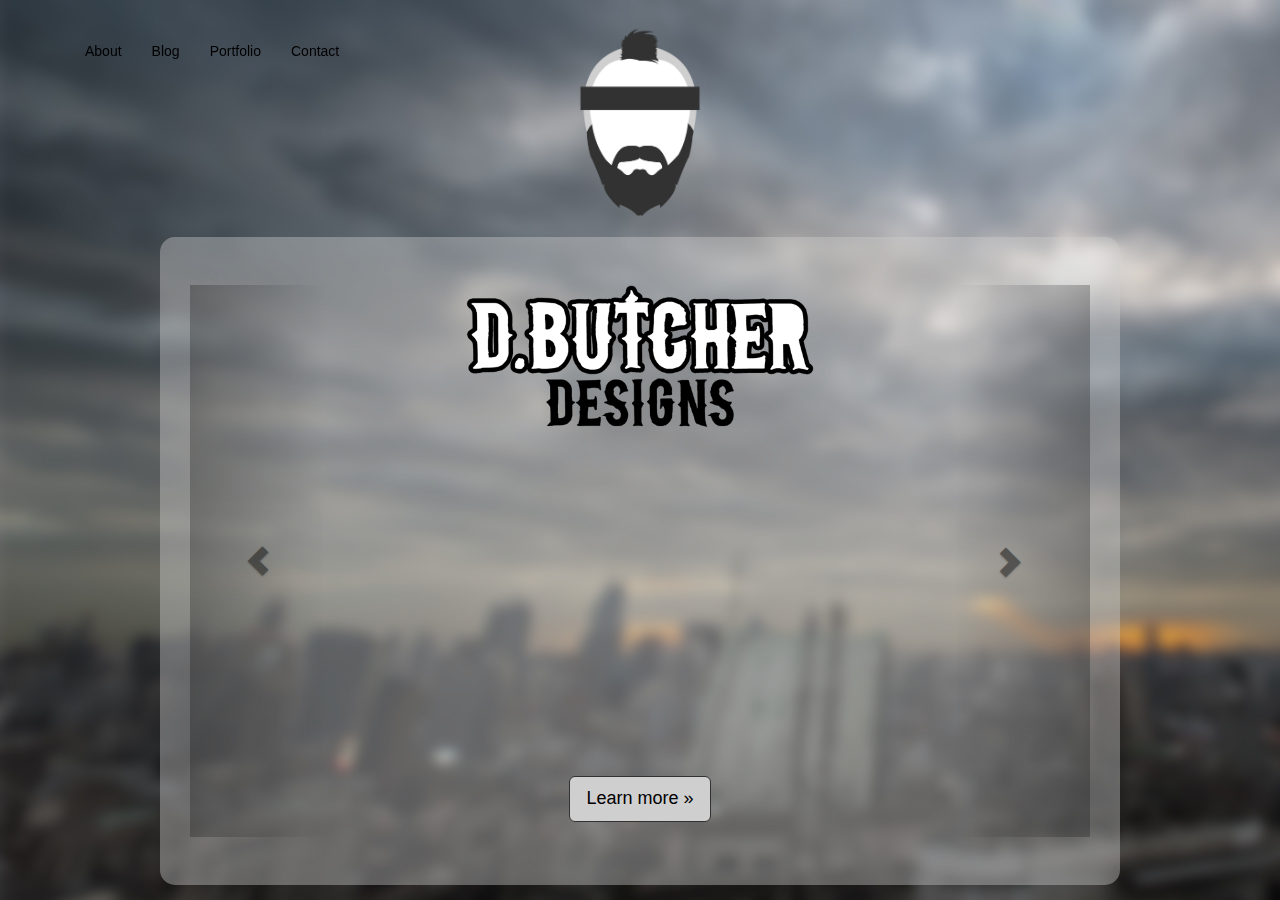
==== index.html @ bbd1db91 "17" ====
<!DOCTYPE html>
<html lang="en">
  <head>
    <meta charset="utf-8">
    <meta http-equiv="X-UA-Compatible" content="IE=edge">
    <meta name="viewport" content="width=device-width, initial-scale=1">
    <meta name="description" content="">
    <meta name="author" content="">
    <link rel="shortcut icon" href="img/icon.png">

    <title>Starter Template for Bootstrap</title>

    <!-- Bootstrap core CSS -->
    <link href="css/bootstrap.min.css" rel="stylesheet">

    <!-- Custom styles for this template -->
    <link href="css/style.css" rel="stylesheet">

    <!-- Just for debugging purposes. Don't actually copy this line! -->
    <!--[if lt IE 9]><script src="../../assets/js/ie8-responsive-file-warning.js"></script><![endif]-->

    <!-- HTML5 shim and Respond.js IE8 support of HTML5 elements and media queries -->
    <!--[if lt IE 9]>
      <script src="https://oss.maxcdn.com/libs/html5shiv/3.7.0/html5shiv.js"></script>
      <script src="https://oss.maxcdn.com/libs/respond.js/1.4.2/respond.min.js"></script>
    <![endif]-->
  </head>
  <body class="cover">
    <div class="navbar">
      <div class="coverlogo"><img src="img/logo.png"></div>

    </div>
    <div class="navbar navbar-inverse navbar-fixed-top navbar-right" role="navigation">
      <div class="container">
        <div class="collapse navbar-collapse">
          <ul class="nav navbar-nav">
            <li><a href="about.html">About</a></li>
            <li><a href="#">Blog</a></li>
            <li><a href="#about">Portfolio</a></li>
            <li><a href="#contact">Contact</a></li>
          </ul>
        </div><!--/.nav-collapse -->
      </div>
    </div>

    <div class="jumbotron">
      <div class="cover-carousel">
      <div id="carousel-1" class="carousel slide" data-ride="carousel">
        <div class="carousel-inner">
          <div class="item active">
            <div class="container">
              <a href="about.html"><div class="coverbodylogo"><img src="img/header.png"></div></a>
              <div class="video"><iframe width="560" height="315" src="//www.youtube.com/embed/ZTz8KpIZlds" frameborder="0" allowfullscreen></iframe></div>              
              <p><a href="about.html" class="btn btn-primary btn-lg" role="button">Learn more &raquo;</a></p>
            </div>
          </div>      
          <div class="item">
              <img src="img/carosel.png" alt="Second slide">
                <div class="container">
                  <div class="carousel-caption">
                      <h1>Blog</h1>
                      <p>Lorem ipsum dolor sit amet, consectetur adipiscing elit. Integer nec odio. Praesent libero. Sed cursus ante dapibus diam. Sed nisi. Nulla quis sem at nibh elementum imperdiet. Duis sagittis ipsum. Praesent mauris. Fusce nec tellus sed augue semper porta. Mauris massa.</p>
                      <p><a href="blog.html" class="btn btn-primary btn-lg" role="button">Blog&raquo;</a></p>
                  </div>
                </div>
            </div>
            <div class="item">
              <img src="img/carosel.png" alt="Third slide">
              <div class="container">
                  <div class="carousel-caption">
                    <h1>Portfolio</h1>
                    <p>Lorem ipsum dolor sit amet, consectetur adipiscing elit. Integer nec odio. Praesent libero. Sed cursus ante dapibus diam. Sed nisi. Nulla quis sem at nibh elementum imperdiet. Duis sagittis ipsum. Praesent mauris. Fusce nec tellus sed augue semper porta. Mauris massa.</p>
                    <p><a href="portfolio.html" class="btn btn-primary btn-lg" role="button">Portfolio&raquo;</a></p>
                  </div>
                </div>
            </div>
        </div>
          <a class="left carousel-control" href="#carousel-1" data-slide="prev"><span class="glyphicon glyphicon-chevron-left"></span></a>
          <a class="right carousel-control" href="#carousel-1" data-slide="next"><span class="glyphicon glyphicon-chevron-right"></span></a>
      </div>
  </div>
    </div>
  

   


    <!-- Bootstrap core JavaScript
    ================================================== -->
    <!-- Placed at the end of the document so the pages load faster -->
    <script src="https://ajax.googleapis.com/ajax/libs/jquery/1.11.0/jquery.min.js"></script>
    <script src="js/bootstrap.min.js"></script>
  </body>
</html>
---- css/style.css ----
.navbar {
	background: none;
	border: none;
	padding-top: 2%;
}

.cover {
	background: url(../img/bg.jpg) fixed no-repeat;
}

body {
	background-color: #cfcfcf;
}

a, a:visited {
	color: #000 !important;
	transition: all .5s ease .1s;
}

a:hover {
	color: #fff !important;
	text-shadow: 2px 2px 2px #000;
}

.logo {
	margin: 0 auto; 
	width: 20%;
}

img {
	width: 100%;

}

.jumbotron {
	background-color: rgba(207,207,207,.4);
	color: #000;
	text-align: center;
	margin: 0 auto;
	width: 75%;
	border-radius: 15px;
}

.btn-primary {
	background-color: #cfcfcf;
	border-color: rgb(50, 50, 50);
	transition: all .5s ease .1s;
}

.btn-primary:hover {
	background-color: rgb(50, 50, 50);
	color: #fff !important;
	border-color: #cfcfcf;
}

.bodylogo {
	width: 15%;
	margin: 0 auto;
}

.coverbodylogo {
	width: 40%;
	margin: 0 auto;
	padding-bottom: 3%;
}

.coverlogo {
	width: 10%;
	margin: 0 auto;
}

.about {
	width: 15%;
	margin: 0 auto;
	padding-top: 15%;
}

.content {
	padding: 5%;
	background: url(../img/aboutbg.jpg) fixed no-repeat;
}

.navpage {
	background-color: #cfcfcf;
}
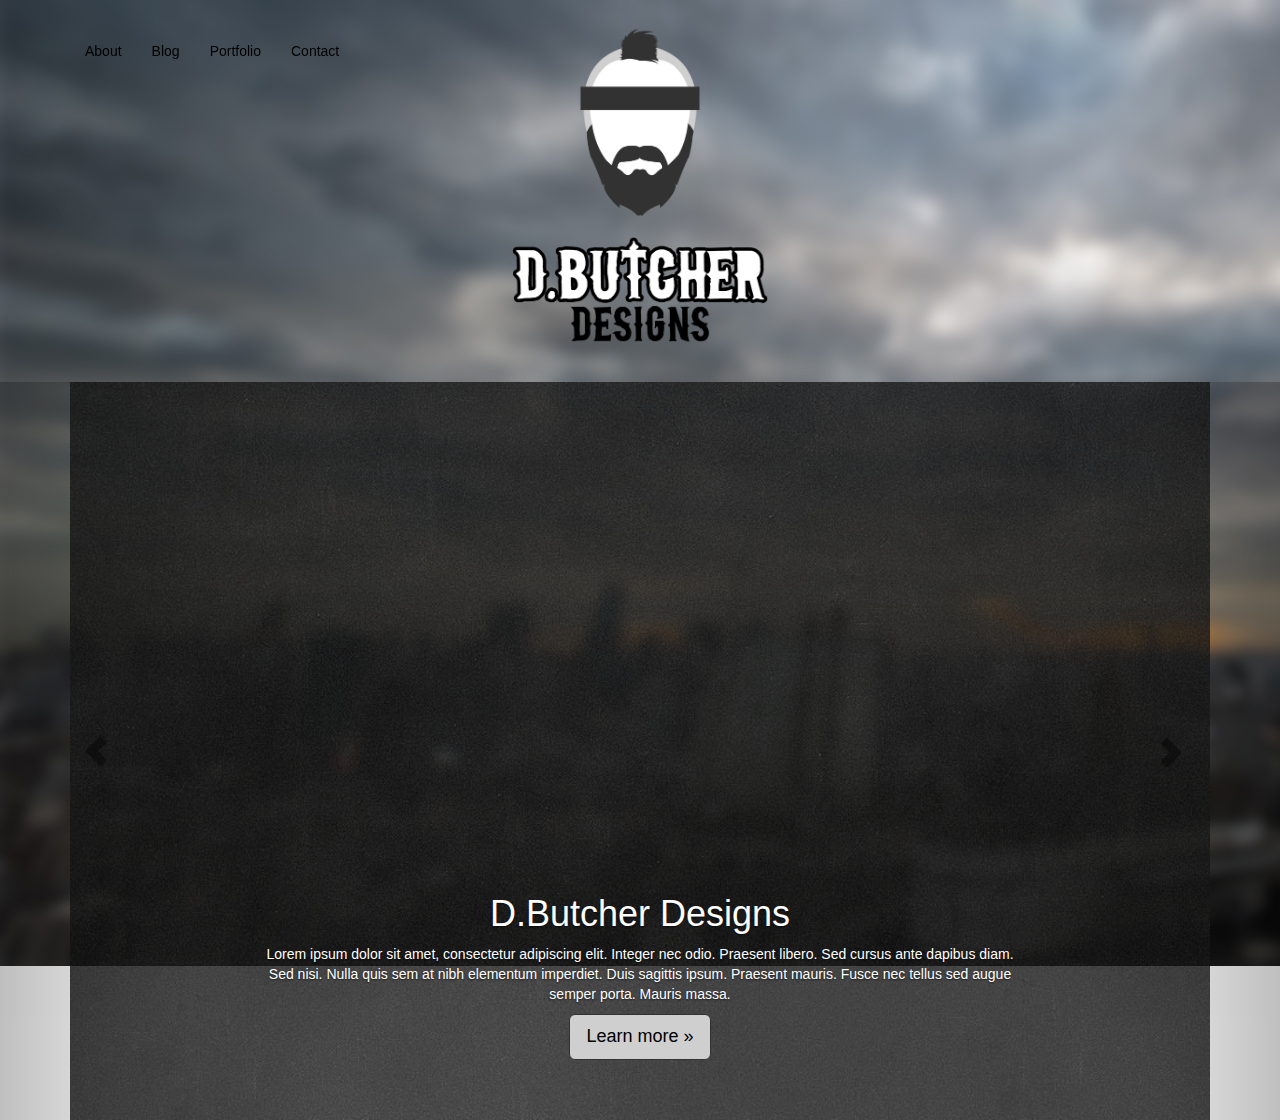
==== commit 774ac113: "19" ====
--- a/index.html
+++ b/index.html
@@ -28,7 +28,6 @@
   <body class="cover">
     <div class="navbar">
       <div class="coverlogo"><img src="img/logo.png"></div>
-
     </div>
     <div class="navbar navbar-inverse navbar-fixed-top navbar-right" role="navigation">
       <div class="container">
@@ -43,15 +42,20 @@
       </div>
     </div>
 
-    <div class="jumbotron">
-      <div class="cover-carousel">
+    <div class="coverbodylogo"><img src="img/header.png"></div>
+
+
+    <div class="cover-carousel">
       <div id="carousel-1" class="carousel slide" data-ride="carousel">
         <div class="carousel-inner">
           <div class="item active">
             <div class="container">
-              <a href="about.html"><div class="coverbodylogo"><img src="img/header.png"></div></a>
-              <div class="video"><iframe width="560" height="315" src="//www.youtube.com/embed/ZTz8KpIZlds" frameborder="0" allowfullscreen></iframe></div>              
-              <p><a href="about.html" class="btn btn-primary btn-lg" role="button">Learn more &raquo;</a></p>
+              <img src="img/carosel.png" alt="First slide">
+              <div class="carousel-caption">
+                <h1>D.Butcher Designs</h1>
+                <p>Lorem ipsum dolor sit amet, consectetur adipiscing elit. Integer nec odio. Praesent libero. Sed cursus ante dapibus diam. Sed nisi. Nulla quis sem at nibh elementum imperdiet. Duis sagittis ipsum. Praesent mauris. Fusce nec tellus sed augue semper porta. Mauris massa.</p>           
+                <p><a href="about.html" class="btn btn-primary btn-lg" role="button">Learn more &raquo;</a></p>
+              </div>
             </div>
           </div>      
           <div class="item">
@@ -74,12 +78,22 @@
                   </div>
                 </div>
             </div>
+            <div class="item">
+              <img src="img/carosel.png" alt="Fourth slide">
+              <div class="container">
+                  <div class="carousel-caption">
+                    <h1>Contact</h1>
+                    <p>Lorem ipsum dolor sit amet, consectetur adipiscing elit. Integer nec odio. Praesent libero. Sed cursus ante dapibus diam. Sed nisi. Nulla quis sem at nibh elementum imperdiet. Duis sagittis ipsum. Praesent mauris. Fusce nec tellus sed augue semper porta. Mauris massa.</p>
+                    <p><a href="portfolio.html" class="btn btn-primary btn-lg" role="button">Contact&raquo;</a></p>
+                  </div>
+                </div>
+            </div>
         </div>
           <a class="left carousel-control" href="#carousel-1" data-slide="prev"><span class="glyphicon glyphicon-chevron-left"></span></a>
           <a class="right carousel-control" href="#carousel-1" data-slide="next"><span class="glyphicon glyphicon-chevron-right"></span></a>
       </div>
-  </div>
     </div>
+
   
 
    
--- a/css/style.css
+++ b/css/style.css
@@ -59,7 +59,7 @@
 }
 
 .coverbodylogo {
-	width: 40%;
+	width: 20%;
 	margin: 0 auto;
 	padding-bottom: 3%;
 }
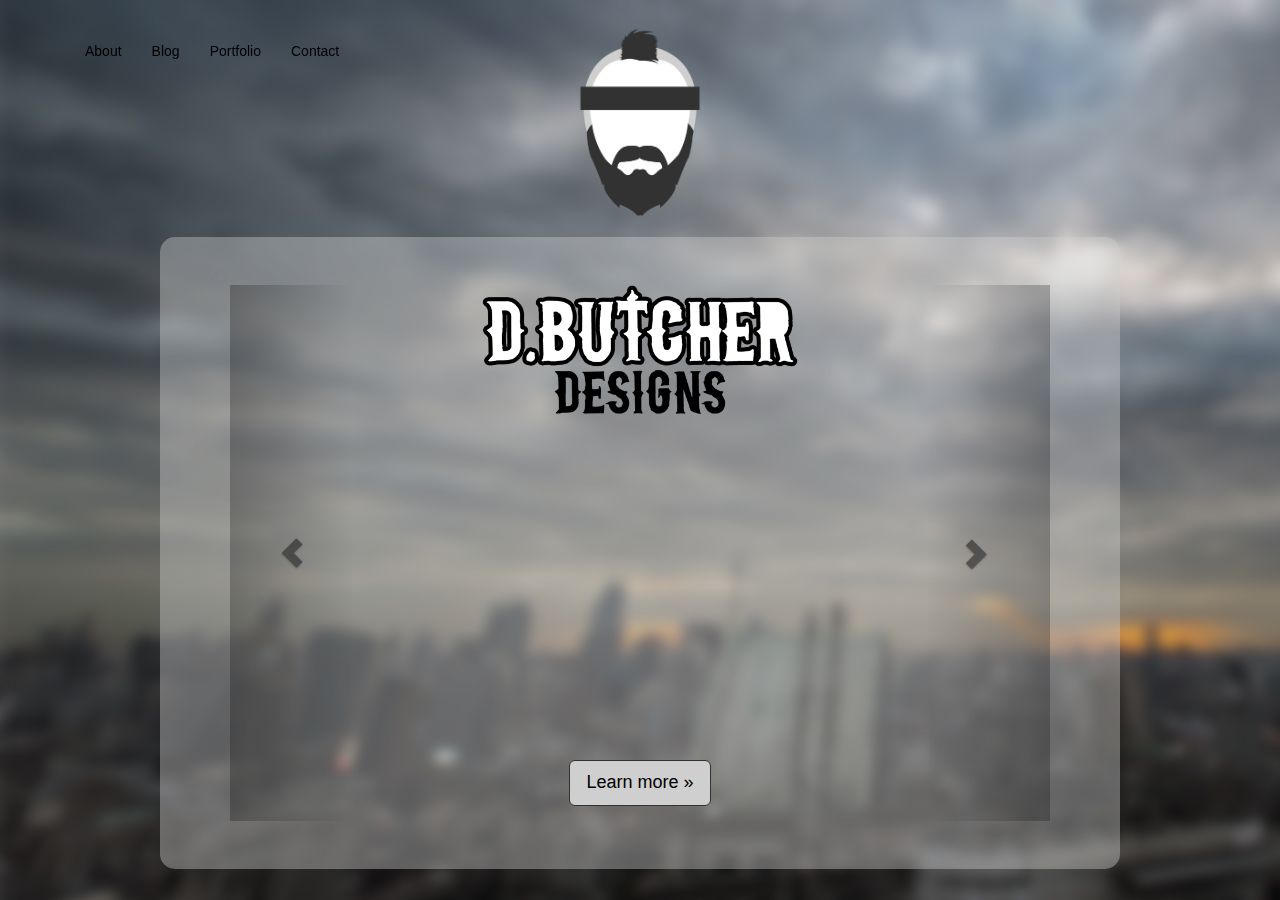
==== commit 2e3bedb1: "20" ====
--- a/index.html
+++ b/index.html
@@ -28,6 +28,7 @@
   <body class="cover">
     <div class="navbar">
       <div class="coverlogo"><img src="img/logo.png"></div>
+
     </div>
     <div class="navbar navbar-inverse navbar-fixed-top navbar-right" role="navigation">
       <div class="container">
@@ -42,20 +43,15 @@
       </div>
     </div>
 
-    <div class="coverbodylogo"><img src="img/header.png"></div>
-
-
-    <div class="cover-carousel">
+    <div class="jumbotron">
+      <div class="cover-carousel">
       <div id="carousel-1" class="carousel slide" data-ride="carousel">
         <div class="carousel-inner">
           <div class="item active">
             <div class="container">
-              <img src="img/carosel.png" alt="First slide">
-              <div class="carousel-caption">
-                <h1>D.Butcher Designs</h1>
-                <p>Lorem ipsum dolor sit amet, consectetur adipiscing elit. Integer nec odio. Praesent libero. Sed cursus ante dapibus diam. Sed nisi. Nulla quis sem at nibh elementum imperdiet. Duis sagittis ipsum. Praesent mauris. Fusce nec tellus sed augue semper porta. Mauris massa.</p>           
-                <p><a href="about.html" class="btn btn-primary btn-lg" role="button">Learn more &raquo;</a></p>
-              </div>
+              <a href="about.html"><div class="coverbodylogo"><img src="img/header.png"></div></a>
+              <div class="video"><iframe width="560" height="315" src="//www.youtube.com/embed/ZTz8KpIZlds" frameborder="0" allowfullscreen></iframe></div>              
+              <p><a href="about.html" class="btn btn-primary btn-lg" role="button">Learn more &raquo;</a></p>
             </div>
           </div>      
           <div class="item">
@@ -84,7 +80,7 @@
                   <div class="carousel-caption">
                     <h1>Contact</h1>
                     <p>Lorem ipsum dolor sit amet, consectetur adipiscing elit. Integer nec odio. Praesent libero. Sed cursus ante dapibus diam. Sed nisi. Nulla quis sem at nibh elementum imperdiet. Duis sagittis ipsum. Praesent mauris. Fusce nec tellus sed augue semper porta. Mauris massa.</p>
-                    <p><a href="portfolio.html" class="btn btn-primary btn-lg" role="button">Contact&raquo;</a></p>
+                    <p><a href="portfolio.html" class="btn btn-primary btn-lg" role="button">Cotact&raquo;</a></p>
                   </div>
                 </div>
             </div>
@@ -92,8 +88,8 @@
           <a class="left carousel-control" href="#carousel-1" data-slide="prev"><span class="glyphicon glyphicon-chevron-left"></span></a>
           <a class="right carousel-control" href="#carousel-1" data-slide="next"><span class="glyphicon glyphicon-chevron-right"></span></a>
       </div>
+  </div>
     </div>
-
   
 
    
--- a/css/style.css
+++ b/css/style.css
@@ -59,7 +59,7 @@
 }
 
 .coverbodylogo {
-	width: 20%;
+	width: 40%;
 	margin: 0 auto;
 	padding-bottom: 3%;
 }
@@ -83,3 +83,13 @@
 .navpage {
 	background-color: #cfcfcf;
 }
+
+.cover-carousel {
+	max-width: 820px;
+	margin: 0 auto;
+	height: 50%;
+}
+
+.carosel-caption h1 {
+	font-size: 10em;
+}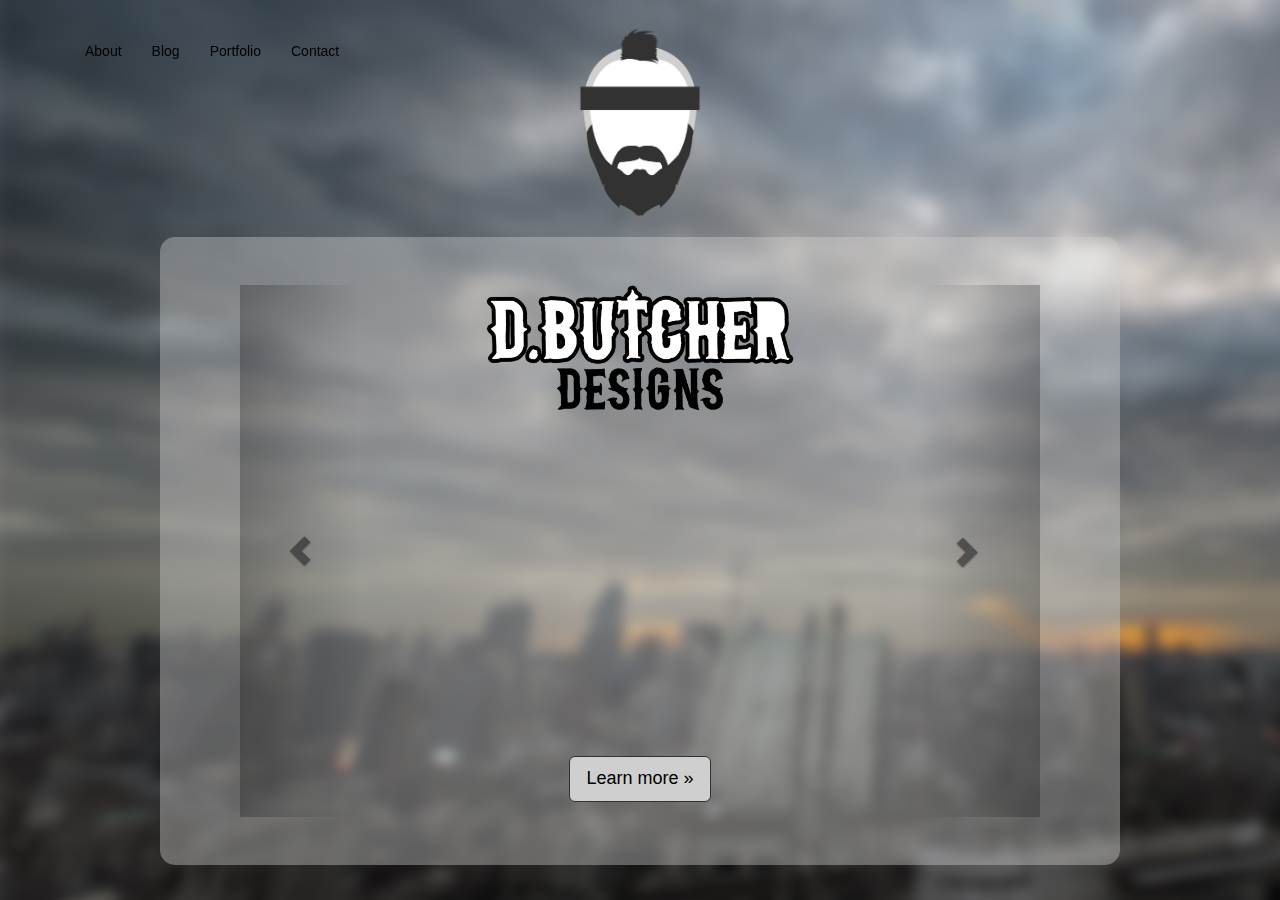
==== commit ef6eaffe: "21" ====
--- a/index.html
+++ b/index.html
@@ -55,7 +55,7 @@
             </div>
           </div>      
           <div class="item">
-              <img src="img/carosel.png" alt="Second slide">
+              <img src="img/coverblog.png" alt="Second slide">
                 <div class="container">
                   <div class="carousel-caption">
                       <h1>Blog</h1>
@@ -65,7 +65,7 @@
                 </div>
             </div>
             <div class="item">
-              <img src="img/carosel.png" alt="Third slide">
+              <img src="img/coverportfolio.png" alt="Third slide">
               <div class="container">
                   <div class="carousel-caption">
                     <h1>Portfolio</h1>
@@ -75,7 +75,7 @@
                 </div>
             </div>
             <div class="item">
-              <img src="img/carosel.png" alt="Fourth slide">
+              <img src="img/covercontact.png" alt="Fourth slide">
               <div class="container">
                   <div class="carousel-caption">
                     <h1>Contact</h1>
--- a/css/style.css
+++ b/css/style.css
@@ -85,11 +85,11 @@
 }
 
 .cover-carousel {
-	max-width: 820px;
+	max-width: 800px;
 	margin: 0 auto;
-	height: 50%;
 }
 
+
 .carosel-caption h1 {
-	font-size: 10em;
+	text-shadow: 2px 2px 2px #000 !important; 
 }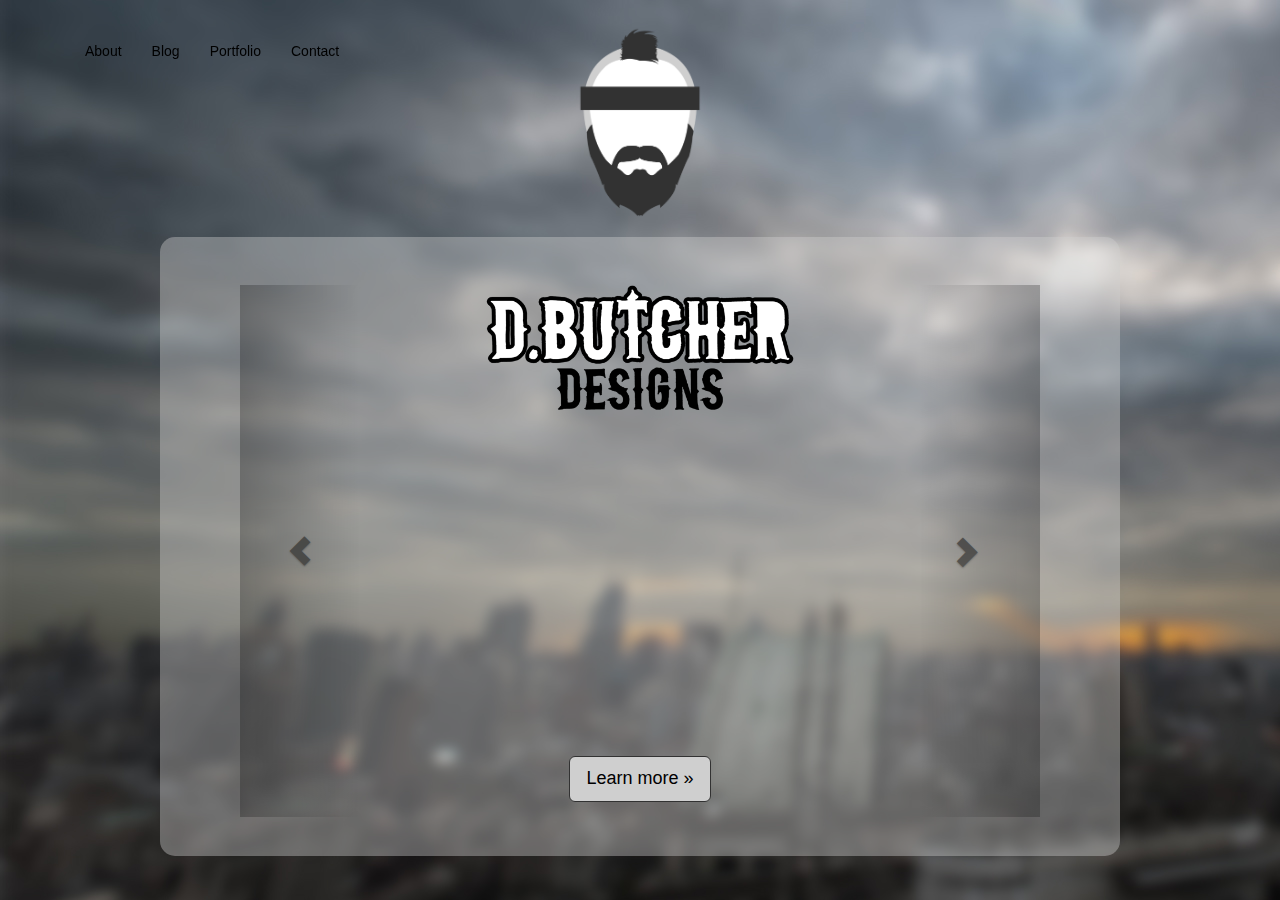
==== commit c4d37983: "24" ====
--- a/index.html
+++ b/index.html
@@ -8,7 +8,7 @@
     <meta name="author" content="">
     <link rel="shortcut icon" href="img/icon.png">
 
-    <title>Starter Template for Bootstrap</title>
+    <title>D.Butcher Designs</title>
 
     <!-- Bootstrap core CSS -->
     <link href="css/bootstrap.min.css" rel="stylesheet">
@@ -35,9 +35,9 @@
         <div class="collapse navbar-collapse">
           <ul class="nav navbar-nav">
             <li><a href="about.html">About</a></li>
-            <li><a href="#">Blog</a></li>
-            <li><a href="#about">Portfolio</a></li>
-            <li><a href="#contact">Contact</a></li>
+            <li><a href="blog.html">Blog</a></li>
+            <li><a href="portfolio.html">Portfolio</a></li>
+            <li><a href="contact.html">Contact</a></li>
           </ul>
         </div><!--/.nav-collapse -->
       </div>
@@ -60,7 +60,7 @@
                   <div class="carousel-caption">
                       <h1>Blog</h1>
                       <p>Lorem ipsum dolor sit amet, consectetur adipiscing elit. Integer nec odio. Praesent libero. Sed cursus ante dapibus diam. Sed nisi. Nulla quis sem at nibh elementum imperdiet. Duis sagittis ipsum. Praesent mauris. Fusce nec tellus sed augue semper porta. Mauris massa.</p>
-                      <p><a href="blog.html" class="btn btn-primary btn-lg" role="button">Blog&raquo;</a></p>
+                      <p><a href="blog.html" class="btn btn-primary btn-lg" role="button">Go &raquo;</a></p>
                   </div>
                 </div>
             </div>
@@ -70,7 +70,7 @@
                   <div class="carousel-caption">
                     <h1>Portfolio</h1>
                     <p>Lorem ipsum dolor sit amet, consectetur adipiscing elit. Integer nec odio. Praesent libero. Sed cursus ante dapibus diam. Sed nisi. Nulla quis sem at nibh elementum imperdiet. Duis sagittis ipsum. Praesent mauris. Fusce nec tellus sed augue semper porta. Mauris massa.</p>
-                    <p><a href="portfolio.html" class="btn btn-primary btn-lg" role="button">Portfolio&raquo;</a></p>
+                    <p><a href="portfolio.html" class="btn btn-primary btn-lg" role="button">Go &raquo;</a></p>
                   </div>
                 </div>
             </div>
@@ -80,7 +80,7 @@
                   <div class="carousel-caption">
                     <h1>Contact</h1>
                     <p>Lorem ipsum dolor sit amet, consectetur adipiscing elit. Integer nec odio. Praesent libero. Sed cursus ante dapibus diam. Sed nisi. Nulla quis sem at nibh elementum imperdiet. Duis sagittis ipsum. Praesent mauris. Fusce nec tellus sed augue semper porta. Mauris massa.</p>
-                    <p><a href="portfolio.html" class="btn btn-primary btn-lg" role="button">Cotact&raquo;</a></p>
+                    <p><a href="contact.html" class="btn btn-primary btn-lg" role="button">Go &raquo;</a></p>
                   </div>
                 </div>
             </div>
@@ -88,8 +88,10 @@
           <a class="left carousel-control" href="#carousel-1" data-slide="prev"><span class="glyphicon glyphicon-chevron-left"></span></a>
           <a class="right carousel-control" href="#carousel-1" data-slide="next"><span class="glyphicon glyphicon-chevron-right"></span></a>
       </div>
+    </div>
   </div>
-    </div>
+
+  <br>
   
 
    
--- a/css/style.css
+++ b/css/style.css
@@ -32,6 +32,16 @@
 
 }
 
+.cover-carousel {
+	max-width: 800px;
+	margin: 0 auto;
+}
+
+
+.carousel-caption {
+	text-shadow: 2px 2px 2px #000 !important; 
+}
+
 .jumbotron {
 	background-color: rgba(207,207,207,.4);
 	color: #000;
@@ -39,6 +49,7 @@
 	margin: 0 auto;
 	width: 75%;
 	border-radius: 15px;
+	padding-bottom: 3%;
 }
 
 .btn-primary {
@@ -84,12 +95,3 @@
 	background-color: #cfcfcf;
 }
 
-.cover-carousel {
-	max-width: 800px;
-	margin: 0 auto;
-}
-
-
-.carosel-caption h1 {
-	text-shadow: 2px 2px 2px #000 !important; 
-}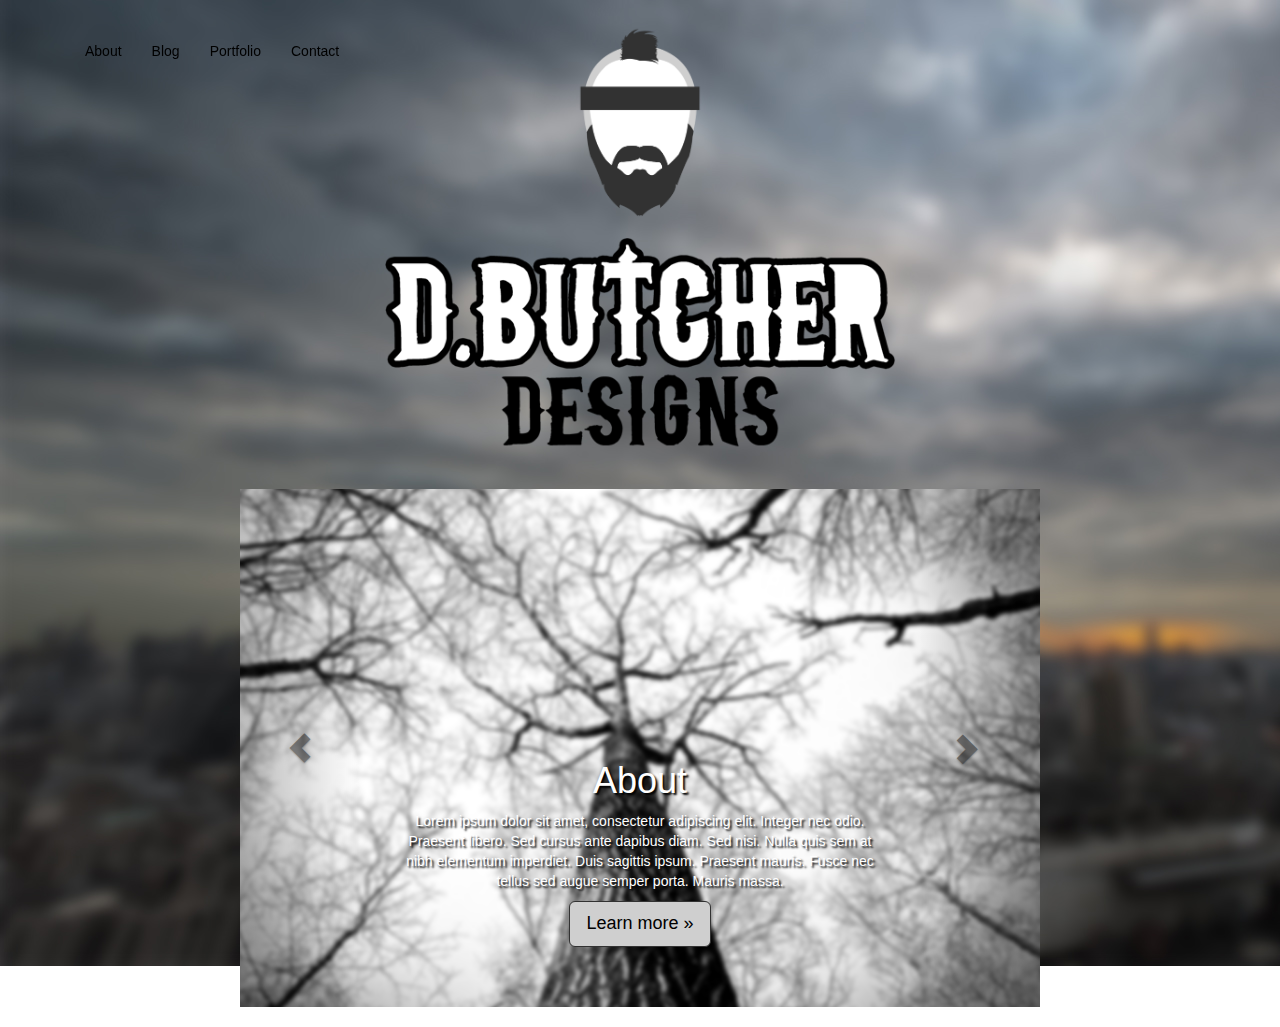
==== commit 7bf686e6: "25" ====
--- a/index.html
+++ b/index.html
@@ -42,49 +42,51 @@
         </div><!--/.nav-collapse -->
       </div>
     </div>
+    <a href="about.html"><div class="coverbodylogo"><img src="img/header.png"></div></a>
+    <div class="cover-carousel">
+    <div id="carousel-1" class="carousel slide" data-ride="carousel">
+      <div class="carousel-inner">
+        <div class="item active">
+          <img src="img/coverabout.png" alt="First slide">
+            <div class="container">
+              <div class="carousel-caption">
+                  <h1>About</h1>
+                  <p>Lorem ipsum dolor sit amet, consectetur adipiscing elit. Integer nec odio. Praesent libero. Sed cursus ante dapibus diam. Sed nisi. Nulla quis sem at nibh elementum imperdiet. Duis sagittis ipsum. Praesent mauris. Fusce nec tellus sed augue semper porta. Mauris massa.</p>
+                  <p><a href="About.html" class="btn btn-primary btn-lg" role="button">Learn more &raquo;</a></p>
+              </div>
+            </div>
+        </div>      
+        <div class="item">
+            <img src="img/coverblog.png" alt="Second slide">
+              <div class="container">
+                <div class="carousel-caption">
+                    <h1>Blog</h1>
+                    <p>Lorem ipsum dolor sit amet, consectetur adipiscing elit. Integer nec odio. Praesent libero. Sed cursus ante dapibus diam. Sed nisi. Nulla quis sem at nibh elementum imperdiet. Duis sagittis ipsum. Praesent mauris. Fusce nec tellus sed augue semper porta. Mauris massa.</p>
+                    <p><a href="blog.html" class="btn btn-primary btn-lg" role="button">Go &raquo;</a></p>
+                </div>
+              </div>
+          </div>
+          <div class="item">
+            <img src="img/coverportfolio.png" alt="Third slide">
+            <div class="container">
+                <div class="carousel-caption">
+                  <h1>Portfolio</h1>
+                  <p>Lorem ipsum dolor sit amet, consectetur adipiscing elit. Integer nec odio. Praesent libero. Sed cursus ante dapibus diam. Sed nisi. Nulla quis sem at nibh elementum imperdiet. Duis sagittis ipsum. Praesent mauris. Fusce nec tellus sed augue semper porta. Mauris massa.</p>
+                  <p><a href="portfolio.html" class="btn btn-primary btn-lg" role="button">Go &raquo;</a></p>
+                </div>
+              </div>
+          </div>
+          <div class="item">
+            <img src="img/covercontact.png" alt="Fourth slide">
+            <div class="container">
+                <div class="carousel-caption">
+                  <h1>Contact</h1>
+                  <p>Lorem ipsum dolor sit amet, consectetur adipiscing elit. Integer nec odio. Praesent libero. Sed cursus ante dapibus diam. Sed nisi. Nulla quis sem at nibh elementum imperdiet. Duis sagittis ipsum. Praesent mauris. Fusce nec tellus sed augue semper porta. Mauris massa.</p>
+                  <p><a href="contact.html" class="btn btn-primary btn-lg" role="button">Go &raquo;</a></p>
+                </div>
+              </div>
+          </div>
 
-    <div class="jumbotron">
-      <div class="cover-carousel">
-      <div id="carousel-1" class="carousel slide" data-ride="carousel">
-        <div class="carousel-inner">
-          <div class="item active">
-            <div class="container">
-              <a href="about.html"><div class="coverbodylogo"><img src="img/header.png"></div></a>
-              <div class="video"><iframe width="560" height="315" src="//www.youtube.com/embed/ZTz8KpIZlds" frameborder="0" allowfullscreen></iframe></div>              
-              <p><a href="about.html" class="btn btn-primary btn-lg" role="button">Learn more &raquo;</a></p>
-            </div>
-          </div>      
-          <div class="item">
-              <img src="img/coverblog.png" alt="Second slide">
-                <div class="container">
-                  <div class="carousel-caption">
-                      <h1>Blog</h1>
-                      <p>Lorem ipsum dolor sit amet, consectetur adipiscing elit. Integer nec odio. Praesent libero. Sed cursus ante dapibus diam. Sed nisi. Nulla quis sem at nibh elementum imperdiet. Duis sagittis ipsum. Praesent mauris. Fusce nec tellus sed augue semper porta. Mauris massa.</p>
-                      <p><a href="blog.html" class="btn btn-primary btn-lg" role="button">Go &raquo;</a></p>
-                  </div>
-                </div>
-            </div>
-            <div class="item">
-              <img src="img/coverportfolio.png" alt="Third slide">
-              <div class="container">
-                  <div class="carousel-caption">
-                    <h1>Portfolio</h1>
-                    <p>Lorem ipsum dolor sit amet, consectetur adipiscing elit. Integer nec odio. Praesent libero. Sed cursus ante dapibus diam. Sed nisi. Nulla quis sem at nibh elementum imperdiet. Duis sagittis ipsum. Praesent mauris. Fusce nec tellus sed augue semper porta. Mauris massa.</p>
-                    <p><a href="portfolio.html" class="btn btn-primary btn-lg" role="button">Go &raquo;</a></p>
-                  </div>
-                </div>
-            </div>
-            <div class="item">
-              <img src="img/covercontact.png" alt="Fourth slide">
-              <div class="container">
-                  <div class="carousel-caption">
-                    <h1>Contact</h1>
-                    <p>Lorem ipsum dolor sit amet, consectetur adipiscing elit. Integer nec odio. Praesent libero. Sed cursus ante dapibus diam. Sed nisi. Nulla quis sem at nibh elementum imperdiet. Duis sagittis ipsum. Praesent mauris. Fusce nec tellus sed augue semper porta. Mauris massa.</p>
-                    <p><a href="contact.html" class="btn btn-primary btn-lg" role="button">Go &raquo;</a></p>
-                  </div>
-                </div>
-            </div>
-        </div>
           <a class="left carousel-control" href="#carousel-1" data-slide="prev"><span class="glyphicon glyphicon-chevron-left"></span></a>
           <a class="right carousel-control" href="#carousel-1" data-slide="next"><span class="glyphicon glyphicon-chevron-right"></span></a>
       </div>
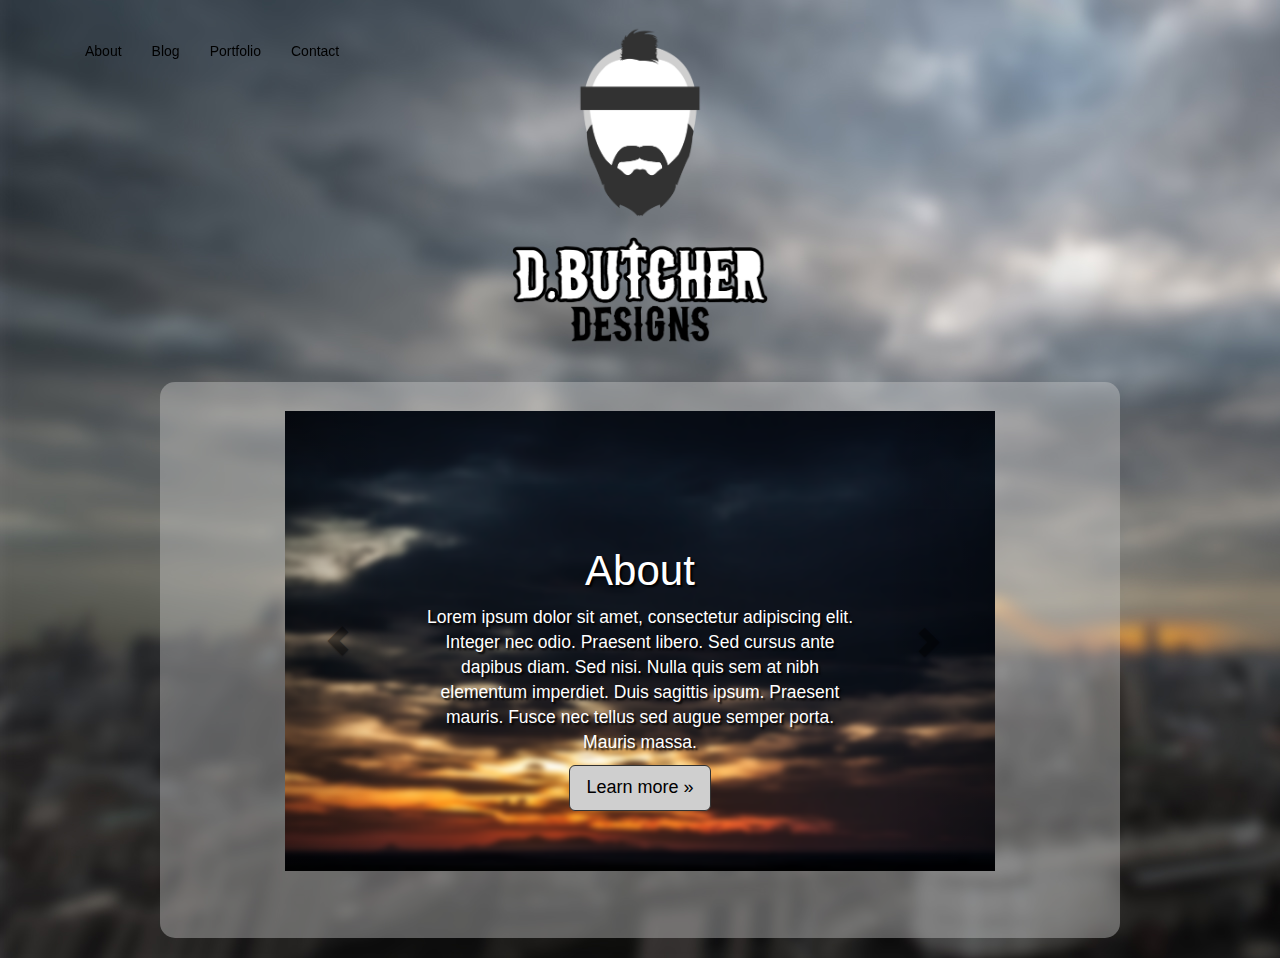
==== commit d5a63a54: "26" ====
--- a/index.html
+++ b/index.html
@@ -42,51 +42,52 @@
         </div><!--/.nav-collapse -->
       </div>
     </div>
-    <a href="about.html"><div class="coverbodylogo"><img src="img/header.png"></div></a>
-    <div class="cover-carousel">
-    <div id="carousel-1" class="carousel slide" data-ride="carousel">
-      <div class="carousel-inner">
-        <div class="item active">
-          <img src="img/coverabout.png" alt="First slide">
-            <div class="container">
-              <div class="carousel-caption">
-                  <h1>About</h1>
-                  <p>Lorem ipsum dolor sit amet, consectetur adipiscing elit. Integer nec odio. Praesent libero. Sed cursus ante dapibus diam. Sed nisi. Nulla quis sem at nibh elementum imperdiet. Duis sagittis ipsum. Praesent mauris. Fusce nec tellus sed augue semper porta. Mauris massa.</p>
-                  <p><a href="About.html" class="btn btn-primary btn-lg" role="button">Learn more &raquo;</a></p>
-              </div>
-            </div>
-        </div>      
-        <div class="item">
-            <img src="img/coverblog.png" alt="Second slide">
+    <div class="coverbodylogo"><img src="img/header.png"></div>
+    <div class="covercontent">
+      <div class="cover-carousel">
+      <div id="carousel-1" class="carousel slide" data-ride="carousel">
+        <div class="carousel-inner">
+          <div class="item active">
+            <img src="img/coverabout.png" alt="Second slide">
               <div class="container">
                 <div class="carousel-caption">
-                    <h1>Blog</h1>
+                    <h1>About</h1>
                     <p>Lorem ipsum dolor sit amet, consectetur adipiscing elit. Integer nec odio. Praesent libero. Sed cursus ante dapibus diam. Sed nisi. Nulla quis sem at nibh elementum imperdiet. Duis sagittis ipsum. Praesent mauris. Fusce nec tellus sed augue semper porta. Mauris massa.</p>
-                    <p><a href="blog.html" class="btn btn-primary btn-lg" role="button">Go &raquo;</a></p>
+                    <p><a href="about.html" class="btn btn-primary btn-lg" role="button">Learn more &raquo;</a></p>
                 </div>
               </div>
-          </div>
+          </div>      
           <div class="item">
-            <img src="img/coverportfolio.png" alt="Third slide">
-            <div class="container">
-                <div class="carousel-caption">
-                  <h1>Portfolio</h1>
-                  <p>Lorem ipsum dolor sit amet, consectetur adipiscing elit. Integer nec odio. Praesent libero. Sed cursus ante dapibus diam. Sed nisi. Nulla quis sem at nibh elementum imperdiet. Duis sagittis ipsum. Praesent mauris. Fusce nec tellus sed augue semper porta. Mauris massa.</p>
-                  <p><a href="portfolio.html" class="btn btn-primary btn-lg" role="button">Go &raquo;</a></p>
+              <img src="img/coverblog.png" alt="Second slide">
+                <div class="container">
+                  <div class="carousel-caption">
+                      <h1>Blog</h1>
+                      <p>Lorem ipsum dolor sit amet, consectetur adipiscing elit. Integer nec odio. Praesent libero. Sed cursus ante dapibus diam. Sed nisi. Nulla quis sem at nibh elementum imperdiet. Duis sagittis ipsum. Praesent mauris. Fusce nec tellus sed augue semper porta. Mauris massa.</p>
+                      <p><a href="blog.html" class="btn btn-primary btn-lg" role="button">Go &raquo;</a></p>
+                  </div>
                 </div>
-              </div>
-          </div>
-          <div class="item">
-            <img src="img/covercontact.png" alt="Fourth slide">
-            <div class="container">
-                <div class="carousel-caption">
-                  <h1>Contact</h1>
-                  <p>Lorem ipsum dolor sit amet, consectetur adipiscing elit. Integer nec odio. Praesent libero. Sed cursus ante dapibus diam. Sed nisi. Nulla quis sem at nibh elementum imperdiet. Duis sagittis ipsum. Praesent mauris. Fusce nec tellus sed augue semper porta. Mauris massa.</p>
-                  <p><a href="contact.html" class="btn btn-primary btn-lg" role="button">Go &raquo;</a></p>
+            </div>
+            <div class="item">
+              <img src="img/coverportfolio.png" alt="Third slide">
+              <div class="container">
+                  <div class="carousel-caption">
+                    <h1>Portfolio</h1>
+                    <p>Lorem ipsum dolor sit amet, consectetur adipiscing elit. Integer nec odio. Praesent libero. Sed cursus ante dapibus diam. Sed nisi. Nulla quis sem at nibh elementum imperdiet. Duis sagittis ipsum. Praesent mauris. Fusce nec tellus sed augue semper porta. Mauris massa.</p>
+                    <p><a href="portfolio.html" class="btn btn-primary btn-lg" role="button">Go &raquo;</a></p>
+                  </div>
                 </div>
-              </div>
-          </div>
-
+            </div>
+            <div class="item">
+              <img src="img/covercontact.png" alt="Fourth slide">
+              <div class="container">
+                  <div class="carousel-caption">
+                    <h1>Contact</h1>
+                    <p>Lorem ipsum dolor sit amet, consectetur adipiscing elit. Integer nec odio. Praesent libero. Sed cursus ante dapibus diam. Sed nisi. Nulla quis sem at nibh elementum imperdiet. Duis sagittis ipsum. Praesent mauris. Fusce nec tellus sed augue semper porta. Mauris massa.</p>
+                    <p><a href="contact.html" class="btn btn-primary btn-lg" role="button">Go &raquo;</a></p>
+                  </div>
+                </div>
+            </div>
+        </div>
           <a class="left carousel-control" href="#carousel-1" data-slide="prev"><span class="glyphicon glyphicon-chevron-left"></span></a>
           <a class="right carousel-control" href="#carousel-1" data-slide="next"><span class="glyphicon glyphicon-chevron-right"></span></a>
       </div>
--- a/css/style.css
+++ b/css/style.css
@@ -33,16 +33,27 @@
 }
 
 .cover-carousel {
-	max-width: 800px;
+	width: 80%;
 	margin: 0 auto;
+	padding: 3%;
 }
 
 
 .carousel-caption {
 	text-shadow: 2px 2px 2px #000 !important; 
+
 }
 
-.jumbotron {
+.carousel-caption h1 {
+	font-size: 3em !important;
+}
+
+.carousel-caption p {
+	font-size: 1.25em !important;
+}
+
+
+.jumbotron, .covercontent {
 	background-color: rgba(207,207,207,.4);
 	color: #000;
 	text-align: center;
@@ -70,7 +81,7 @@
 }
 
 .coverbodylogo {
-	width: 40%;
+	width: 20%;
 	margin: 0 auto;
 	padding-bottom: 3%;
 }
@@ -95,3 +106,22 @@
 	background-color: #cfcfcf;
 }
 
+.blogcontent {
+	padding-top: 15%;
+	text-align: center;
+	max-width: 960px;
+	margin: 0 auto;
+}
+
+.blog-post {
+	padding-top: 3%;
+}
+
+blockquote {
+	background-color: #fff;
+}
+
+.bottomnav {
+	text-align: center;
+}
+
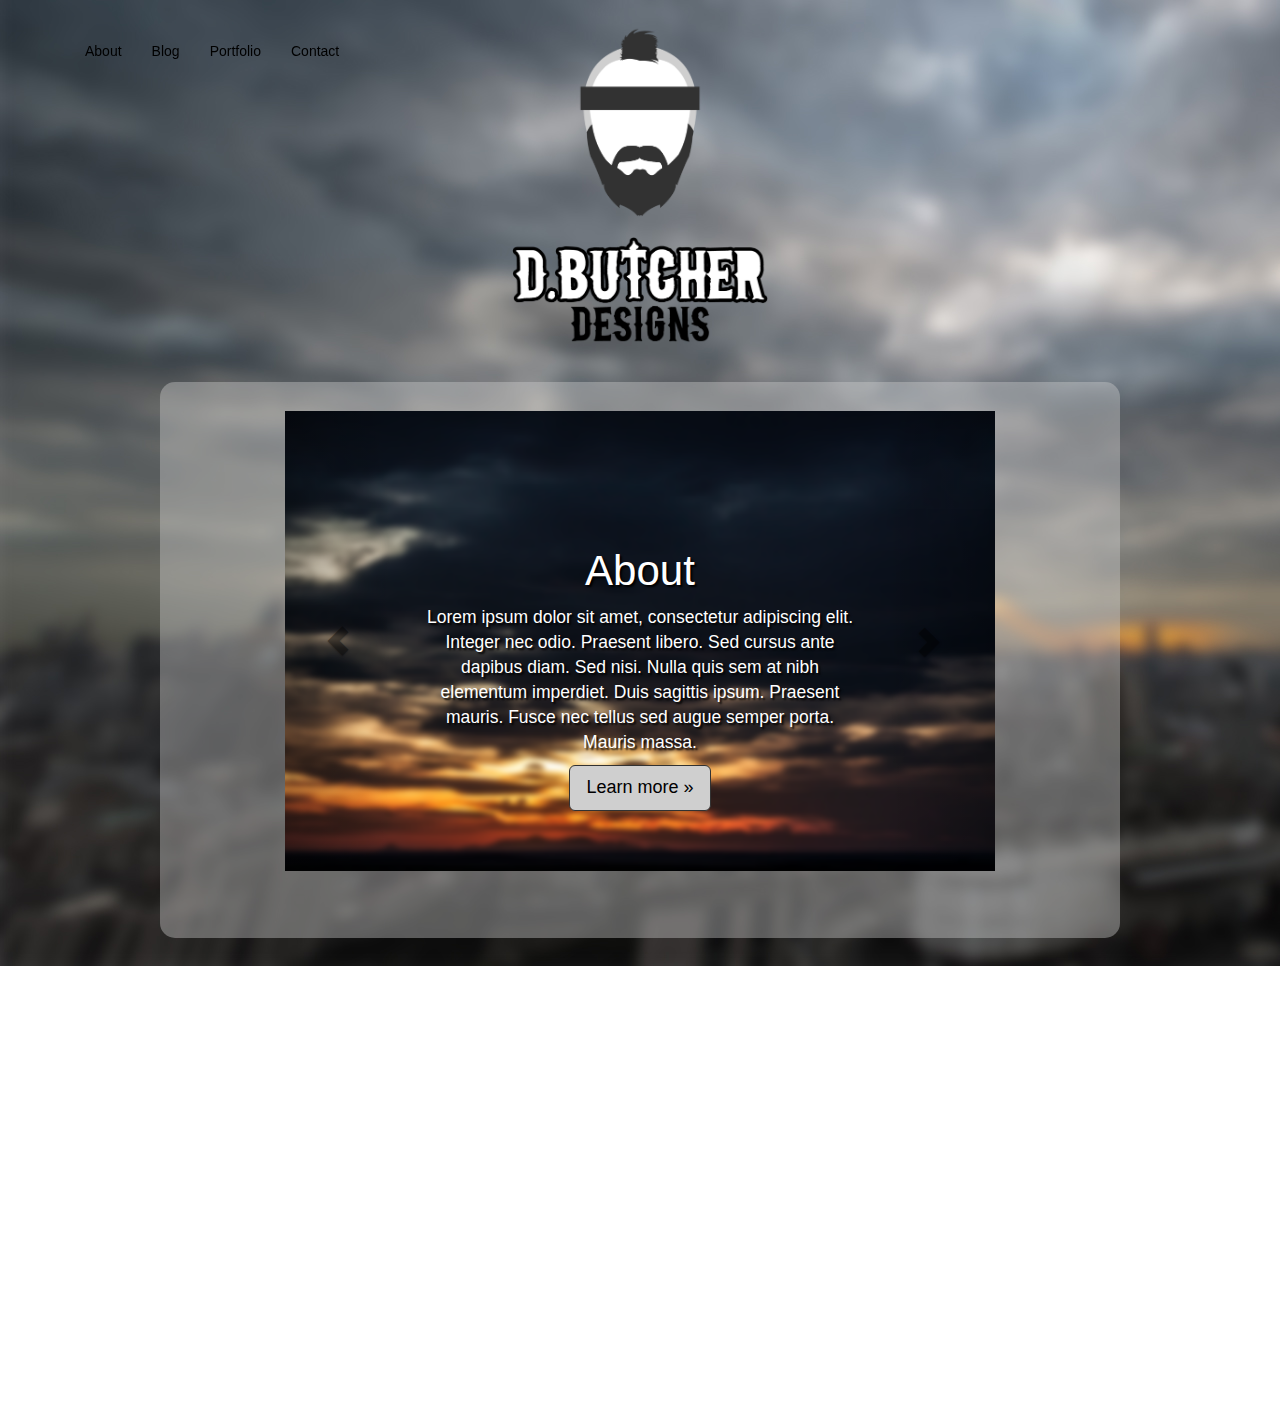
==== commit 40bf98fd: "36" ====
--- a/index.html
+++ b/index.html
@@ -95,6 +95,30 @@
   </div>
 
   <br>
+
+  <div class="mobile">
+    <div class="section">
+      <h1><a href="about.html">About</a></h1>
+      <p>Lorem ipsum dolor sit amet, consectetur adipiscing elit. Integer nec odio. Praesent libero. Sed cursus ante dapibus diam. Sed nisi. Nulla quis sem at nibh elementum imperdiet. Duis sagittis ipsum. Praesent mauris. Fusce nec tellus sed augue semper porta. Mauris massa.</p>
+
+    </div>
+    <div class="section">
+      <h1><a href="blog.html">Blog</a></h1>
+      <p>Lorem ipsum dolor sit amet, consectetur adipiscing elit. Integer nec odio. Praesent libero. Sed cursus ante dapibus diam. Sed nisi. Nulla quis sem at nibh elementum imperdiet. Duis sagittis ipsum. Praesent mauris. Fusce nec tellus sed augue semper porta. Mauris massa.</p>
+
+    </div>
+    <div class="section">
+      <h1><a href="portfolio.html">Portfolio</a></h1>
+      <p>Lorem ipsum dolor sit amet, consectetur adipiscing elit. Integer nec odio. Praesent libero. Sed cursus ante dapibus diam. Sed nisi. Nulla quis sem at nibh elementum imperdiet. Duis sagittis ipsum. Praesent mauris. Fusce nec tellus sed augue semper porta. Mauris massa.</p>
+
+    </div>
+    <div class="section">
+      <h1><a href="contact.html">Contact</a></h1>
+      <p>Lorem ipsum dolor sit amet, consectetur adipiscing elit. Integer nec odio. Praesent libero. Sed cursus ante dapibus diam. Sed nisi. Nulla quis sem at nibh elementum imperdiet. Duis sagittis ipsum. Praesent mauris. Fusce nec tellus sed augue semper porta. Mauris massa.</p>
+
+    </div>
+
+  </div>
   
 
    
--- a/css/style.css
+++ b/css/style.css
@@ -33,6 +33,7 @@
 }
 
 .cover-carousel {
+	max-width: 900px;
 	width: 80%;
 	margin: 0 auto;
 	padding: 3%;
@@ -61,6 +62,7 @@
 	width: 75%;
 	border-radius: 15px;
 	padding-bottom: 3%;
+	max-width: 960px;
 }
 
 .btn-primary {
@@ -97,6 +99,10 @@
 	padding-top: 15%;
 }
 
+.video {
+	width: 90%;
+	margin: 0 auto;
+}
 .content {
 	padding: 5%;
 	background: url(../img/aboutbg.jpg) fixed no-repeat;
@@ -104,6 +110,7 @@
 
 .navpage {
 	background-color: #cfcfcf;
+	box-shadow: 0px 5px 5px #000;
 }
 
 .blogcontent {
@@ -125,3 +132,113 @@
 	text-align: center;
 }
 
+hr {
+	border-color: #000;
+}
+
+.portfolio {
+	width: 80%;
+	margin: 0 auto;
+	text-align: center;
+	padding-top: 15%;
+}
+
+figure {
+	width: 80%;
+	margin: 0 auto;
+	padding-top: 5%;
+}
+
+.imgleft {
+	width: 65%;
+	margin: 0 auto;
+}
+
+.imgleft:hover, .imgright:hover {
+	transform: scale(1.5);
+	box-shadow: 1px 5px 10px #000;
+	z-index: 2;
+	margin: 0 auto;
+
+}
+
+.above {
+	padding: 3%;
+}
+
+.headfolio {
+	font-size: 4em;
+}
+
+.contactleft h1 {
+	padding-bottom: 3%;
+}
+
+.contact {
+	max-width: 960px;
+	margin: 0 auto;
+	padding-top: 15%;
+
+}
+
+.contactleft {
+	background-color: #fff;
+	width: 30%;
+	float: left;
+	padding: 5%;
+}
+
+.contactright {
+	padding: 5%;
+	width: 65%;
+	float: right;
+
+}
+
+input, textarea {
+	float: right;
+	width: 80%;
+}
+
+.mobile {
+	opacity: 0;
+}
+
+@media only screen and (min-width: 64.063em) and (max-width: 90em) { 
+
+}
+
+@media only screen and (min-width: 40.063em) and (max-width: 64em) { 
+	iframe{ display: none;}
+	.covercontent { display: none;}
+	.mobile { opacity: 10;background-color: rgba(207,207,207,.4);
+	color: #000;
+	text-align: center;
+	margin: 0 auto;
+	width: 75%;
+	border-radius: 15px;
+	padding: 5%;
+	max-width: 960px;}
+
+	.contactleft, .contactright { float: none; width: 80%; text-align: center; margin: 0 auto;}
+	.contact { padding-bottom: 20%;}
+	
+}
+
+@media only screen and (max-width: 40em) { 
+	iframe{ display: none;}
+	.covercontent { display: none;}
+	.mobile { opacity: 10;background-color: rgba(207,207,207,.4);
+	color: #000;
+	text-align: center;
+	margin: 0 auto;
+	width: 75%;
+	border-radius: 15px;
+	padding: 5%;
+	max-width: 960px;}
+
+	.contactleft, .contactright { float: none; width: 80%; text-align: center; margin: 0 auto;}
+
+	.contact { padding-bottom: 40%;}
+
+}